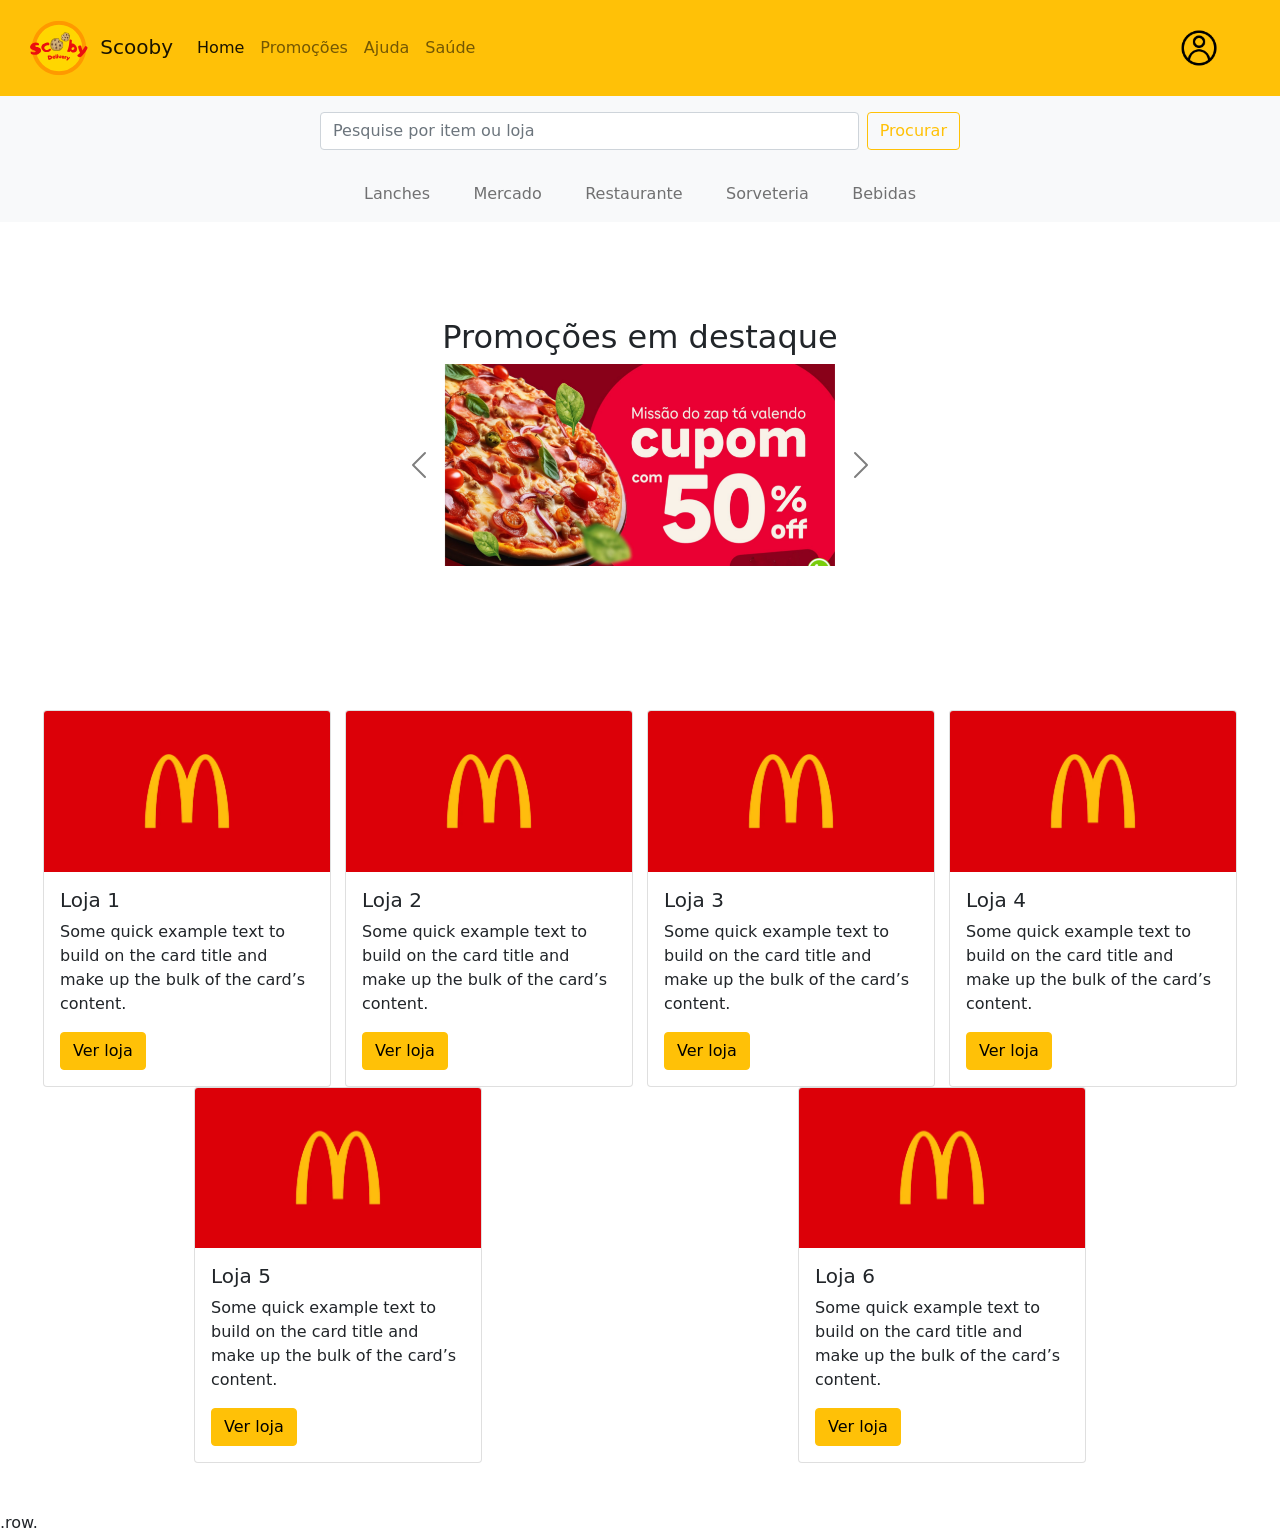
==== index.html @ 4501c906 "Adicionando arquivos ao projeto" ====
<!DOCTYPE html>
<html lang="pt-br">
<head>
    <meta charset="UTF-8">
    <meta name="viewport" content="width=device-width, initial-scale=1.0">
    <link rel="stylesheet" href="./bootstrap-5.0.2-dist/css/bootstrap.min.css">
    <link rel="stylesheet" href="./assets/css/style.css">
    <script src="bootstrap-5.0.2-dist/js/bootstrap.bundle.min.js" defer></script>
    <title>Nome</title>
</head>
<body>
    <nav class="navbar navbar-expand-lg navbar-light bg-warning">
        <div class="row col-12">
            <div class="container-fluid mx-4 d-flex justify-content-around">
                <div class="col-11 d-flex">
                    <a class="navbar-brand" href="./index.html">
                        <img src="./assets/img/logoScooby.svg" alt="" width="70">
                        Scooby
                    </a>
                    <button class="navbar-toggler" type="button" data-bs-toggle="collapse" data-bs-target="#navbarNavAltMarkup" aria-controls="navbarNavAltMarkup" aria-expanded="false" aria-label="Toggle navigation">
                    <span class="navbar-toggler-icon"></span>
                    </button>
                    <div class="collapse navbar-collapse" id="navbarNavAltMarkup">
                        <div class="navbar-nav">
                            <a class="nav-link active" aria-current="page" href="#">Home</a>
                            <a class="nav-link" href="#">Promoções</a>
                            <a class="nav-link" href="#">Ajuda</a>
                            <a class="nav-link" href="#">Saúde</a>
                        </div>
                    </div>
                </div>
                <div class="col-1 collapse navbar-collapse px-1" id="navbarNavAltMarkup">
                    <div class="navbar-nav">
                        <a href="./perfil.html" class="navbar-brand">
                            <img src="./assets/img/icons/perfil-de-usuario.png" alt="" width="40">
                        </a>
                    </div>
                </div>
            </div>
        </div>
    </nav>
    <div class="row px-0">
        <div class="col-12 bg-light py-3">
            <form class="d-flex col-6 mx-auto" role="search">
                <input class="form-control me-2" type="search" placeholder="Pesquise por item ou loja" aria-label="Search"/>
                <button class="btn btn-outline-warning" type="submit">Procurar</button>
            </form>
        </div>
    </div>
    <div class="row">
        <nav class="navbar navbar-expand-lg navbar-light bg-light">
            <div class="container-fluid">
                <button class="navbar-toggler" type="button" data-bs-toggle="collapse" data-bs-target="#navbarNavAltMarkup" aria-controls="navbarNavAltMarkup" aria-expanded="false" aria-label="Toggle navigation">
                <span class="navbar-toggler-icon"></span>
                </button>
                <div class="col-12">
                    <div class="col-6 container-fluid mx-auto collapse navbar-collapse" id="navbarNavAltMarkup">
                        <div class="navbar-nav justify-content-between w-100">
                            <a class="nav-link" href="#">Lanches</a>
                            <a class="nav-link" href="#">Mercado</a>
                            <a class="nav-link" href="#">Restaurante</a>
                            <a class="nav-link" href="#">Sorveteria</a>
                            <a class="nav-link" href="#">Bebidas</a>
                        </div>
                    </div>
                </div>
            </div>
        </nav>
    </div>
    <div class="row py-5">
        <div class="col-5 mx-auto my-5">
            <h2 class="fs-2 text-center">Promoções em destaque</h2>
            <div id="carouselExample" class="carousel carousel-dark slide">
                <div class="carousel-inner">
                    <div class="carousel-item active">
                        <img src="./assets/img/promocao1.png" class="d-block w-75 mx-auto" alt="...">
                    </div>
                    <div class="carousel-item">
                        <img src="./assets/img/promocao3.png" class="d-block w-75 mx-auto" alt="...">
                    </div>
                </div>
                <button class="carousel-control-prev" type="button" data-bs-target="#carouselExample" data-bs-slide="prev">
                    <span class="carousel-control-prev-icon" aria-hidden="true"></span>
                    <span class="visually-hidden">Previous</span>
                </button>
                <button class="carousel-control-next" type="button" data-bs-target="#carouselExample" data-bs-slide="next">
                    <span class="carousel-control-next-icon" aria-hidden="true"></span>
                    <span class="visually-hidden">Next</span>
                </button>
            </div>
        </div>
    </div>
    <div class="row my-5">
        <div class="container-fluid d-flex px-5 flex-wrap justify-content-around">
            <div class="card" style="width: 18rem;">
                <img src="./assets/img/mcdonalds_logo.webp" class="card-img-top" alt="...">
                <div class="card-body">
                    <h5 class="card-title">Loja 1</h5>
                    <p class="card-text">Some quick example text to build on the card title and make up the bulk of the card’s content.</p>
                    <a href="#" class="btn btn-warning">Ver loja</a>
                </div>
            </div>
            <div class="card" style="width: 18rem;">
                <img src="./assets/img/mcdonalds_logo.webp" class="card-img-top" alt="...">
                <div class="card-body">
                    <h5 class="card-title">Loja 2</h5>
                    <p class="card-text">Some quick example text to build on the card title and make up the bulk of the card’s content.</p>
                    <a href="#" class="btn btn-warning">Ver loja</a>
                </div>
            </div>
            <div class="card" style="width: 18rem;">
                <img src="./assets/img/mcdonalds_logo.webp" class="card-img-top" alt="...">
                <div class="card-body">
                    <h5 class="card-title">Loja 3</h5>
                    <p class="card-text">Some quick example text to build on the card title and make up the bulk of the card’s content.</p>
                    <a href="#" class="btn btn-warning">Ver loja</a>
                </div>
            </div>
            <div class="card" style="width: 18rem;">
                <img src="./assets/img/mcdonalds_logo.webp" class="card-img-top" alt="...">
                <div class="card-body">
                    <h5 class="card-title">Loja 4</h5>
                    <p class="card-text">Some quick example text to build on the card title and make up the bulk of the card’s content.</p>
                    <a href="#" class="btn btn-warning">Ver loja</a>
                </div>
            </div>
            <div class="card" style="width: 18rem;">
                <img src="./assets/img/mcdonalds_logo.webp" class="card-img-top" alt="...">
                <div class="card-body">
                    <h5 class="card-title">Loja 5</h5>
                    <p class="card-text">Some quick example text to build on the card title and make up the bulk of the card’s content.</p>
                    <a href="#" class="btn btn-warning">Ver loja</a>
                </div>
            </div>
            <div class="card" style="width: 18rem;">
                <img src="./assets/img/mcdonalds_logo.webp" class="card-img-top" alt="...">
                <div class="card-body">
                    <h5 class="card-title">Loja 6</h5>
                    <p class="card-text">Some quick example text to build on the card title and make up the bulk of the card’s content.</p>
                    <a href="#" class="btn btn-warning">Ver loja</a>
                </div>
            </div>
        </div>
    </div>
    <footer>
        .row.
    </footer>
</body>
</html>
---- assets/css/style.css ----
.list-group-item:hover > img{
    transform: scale(1.2);
    transition: 100ms;
}

.list-group-item:hover #config{
    transform: rotate(90deg) scale(1.2);
}
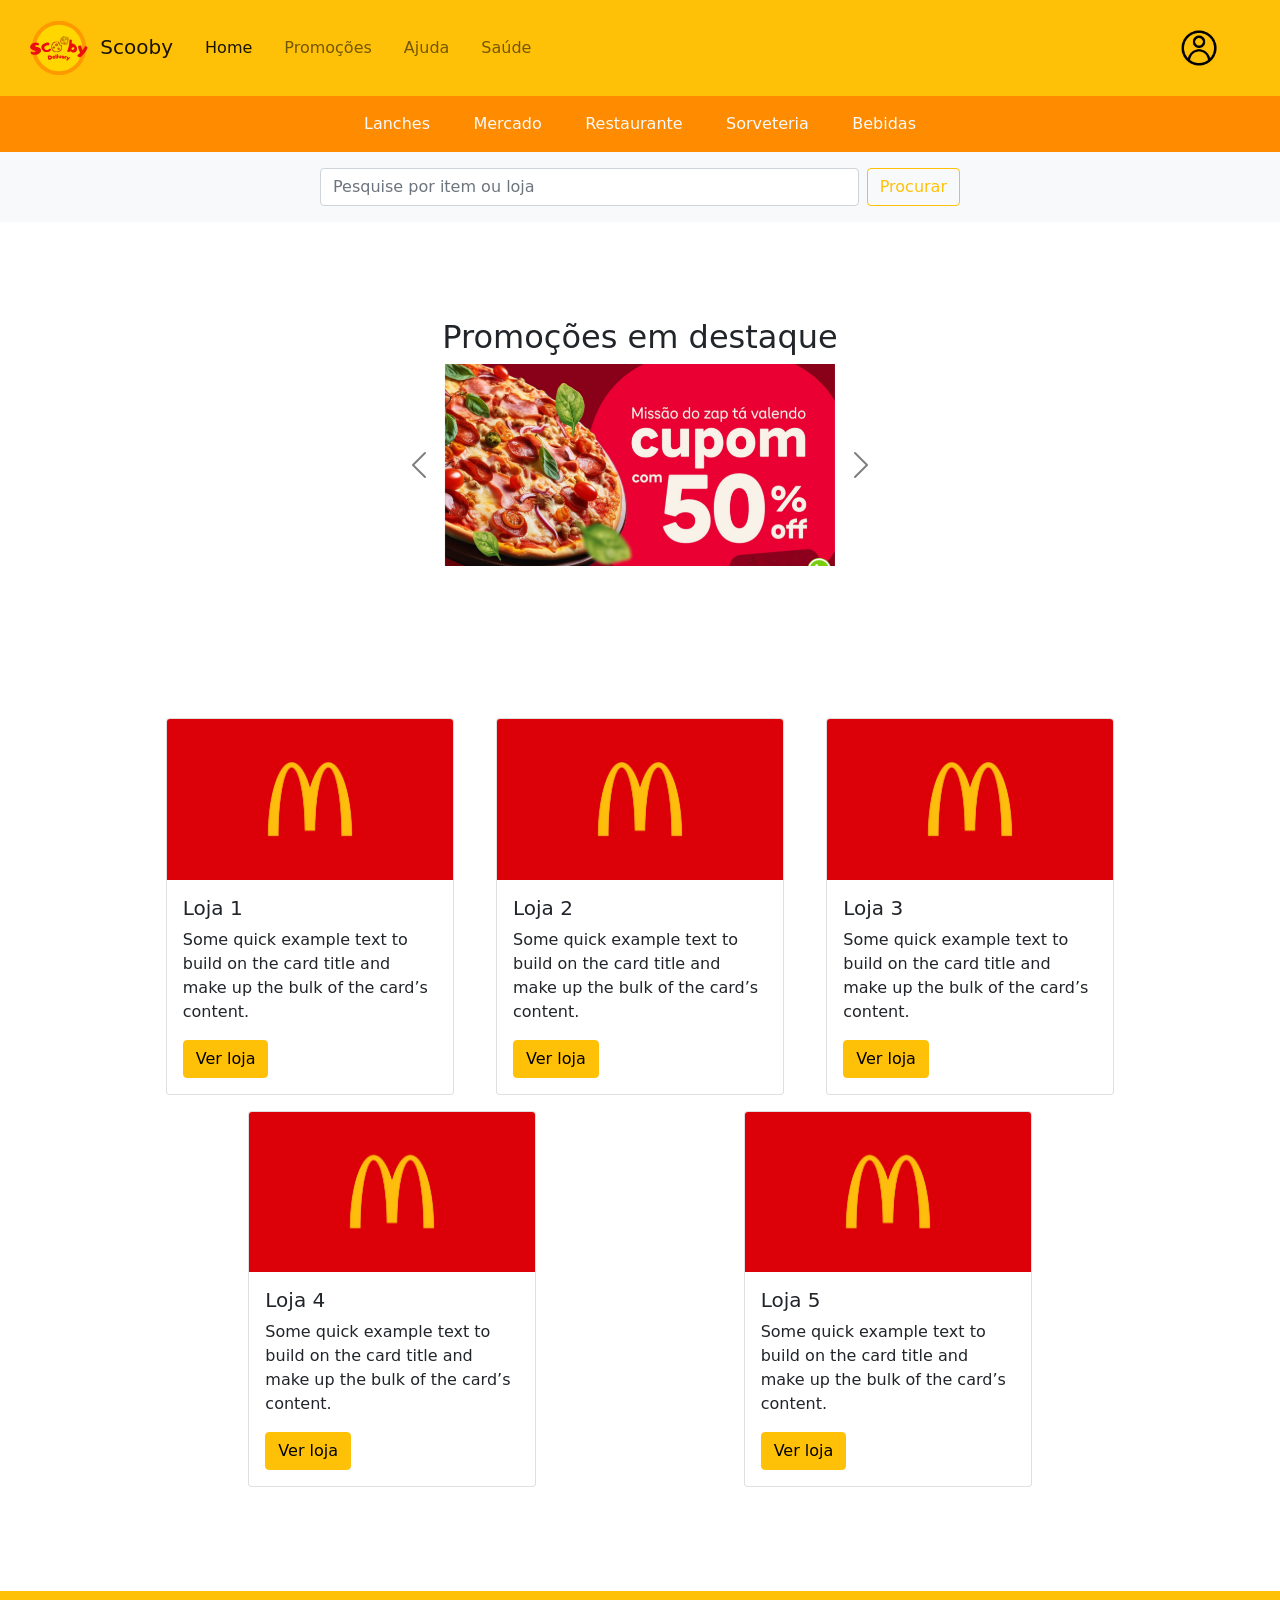
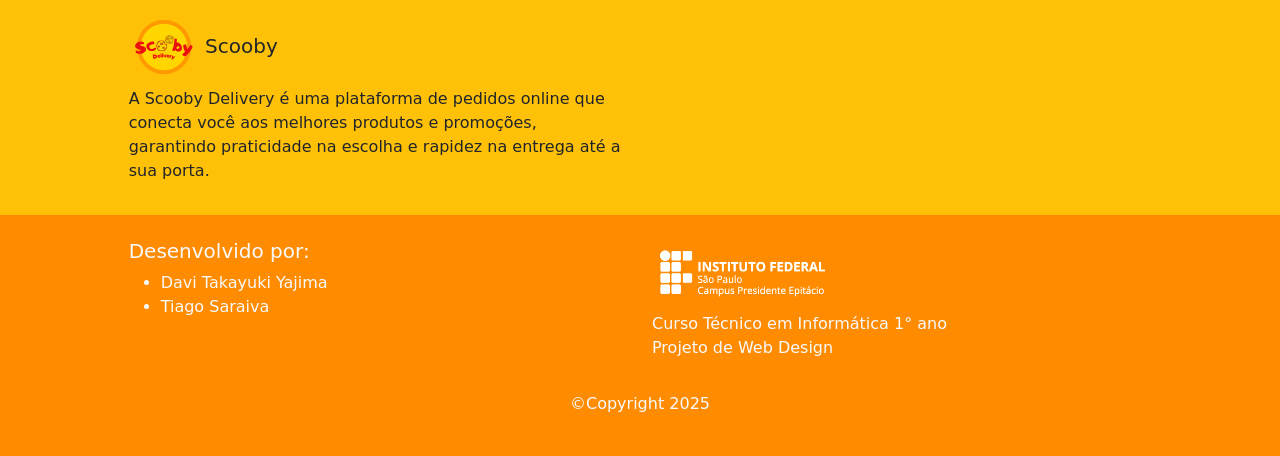
==== commit d11a1823: "Add files via upload" ====
--- a/index.html
+++ b/index.html
@@ -6,7 +6,7 @@
     <link rel="stylesheet" href="./bootstrap-5.0.2-dist/css/bootstrap.min.css">
     <link rel="stylesheet" href="./assets/css/style.css">
     <script src="bootstrap-5.0.2-dist/js/bootstrap.bundle.min.js" defer></script>
-    <title>Nome</title>
+    <title>Scooby | Home</title>
 </head>
 <body>
     <nav class="navbar navbar-expand-lg navbar-light bg-warning">
@@ -14,7 +14,7 @@
             <div class="container-fluid mx-4 d-flex justify-content-around">
                 <div class="col-11 d-flex">
                     <a class="navbar-brand" href="./index.html">
-                        <img src="./assets/img/logoScooby.svg" alt="" width="70">
+                        <img src="./assets/img/logoScooby.svg" alt="Logo da Scooby Delivery" width="70">
                         Scooby
                     </a>
                     <button class="navbar-toggler" type="button" data-bs-toggle="collapse" data-bs-target="#navbarNavAltMarkup" aria-controls="navbarNavAltMarkup" aria-expanded="false" aria-label="Toggle navigation">
@@ -22,10 +22,10 @@
                     </button>
                     <div class="collapse navbar-collapse" id="navbarNavAltMarkup">
                         <div class="navbar-nav">
-                            <a class="nav-link active" aria-current="page" href="#">Home</a>
-                            <a class="nav-link" href="#">Promoções</a>
-                            <a class="nav-link" href="#">Ajuda</a>
-                            <a class="nav-link" href="#">Saúde</a>
+                            <a class="nav-link active mx-2" aria-current="page" href="./index.html">Home</a>
+                            <a class="nav-link mx-2" href="#">Promoções</a>
+                            <a class="nav-link mx-2" href="#">Ajuda</a>
+                            <a class="nav-link mx-2" href="#">Saúde</a>
                         </div>
                     </div>
                 </div>
@@ -39,6 +39,26 @@
             </div>
         </div>
     </nav>
+    <div class="row">
+        <nav class="navbar navbar-expand-lg navbar-light" style="background-color: darkorange;">
+            <div class="container-fluid">
+                <button class="navbar-toggler" type="button" data-bs-toggle="collapse" data-bs-target="#navbarNavAltMarkup" aria-controls="navbarNavAltMarkup" aria-expanded="false" aria-label="Toggle navigation">
+                <span class="navbar-toggler-icon"></span>
+                </button>
+                <div class="col-12">
+                    <div class="col-6 container-fluid mx-auto collapse navbar-collapse" id="navbarNavAltMarkup">
+                        <div class="navbar-nav justify-content-between w-100">
+                            <a class="nav-link text-light" href="#">Lanches</a>
+                            <a class="nav-link text-light" href="#">Mercado</a>
+                            <a class="nav-link text-light" href="#">Restaurante</a>
+                            <a class="nav-link text-light" href="#">Sorveteria</a>
+                            <a class="nav-link text-light" href="#">Bebidas</a>
+                        </div>
+                    </div>
+                </div>
+            </div>
+        </nav>
+    </div>
     <div class="row px-0">
         <div class="col-12 bg-light py-3">
             <form class="d-flex col-6 mx-auto" role="search">
@@ -46,26 +66,6 @@
                 <button class="btn btn-outline-warning" type="submit">Procurar</button>
             </form>
         </div>
-    </div>
-    <div class="row">
-        <nav class="navbar navbar-expand-lg navbar-light bg-light">
-            <div class="container-fluid">
-                <button class="navbar-toggler" type="button" data-bs-toggle="collapse" data-bs-target="#navbarNavAltMarkup" aria-controls="navbarNavAltMarkup" aria-expanded="false" aria-label="Toggle navigation">
-                <span class="navbar-toggler-icon"></span>
-                </button>
-                <div class="col-12">
-                    <div class="col-6 container-fluid mx-auto collapse navbar-collapse" id="navbarNavAltMarkup">
-                        <div class="navbar-nav justify-content-between w-100">
-                            <a class="nav-link" href="#">Lanches</a>
-                            <a class="nav-link" href="#">Mercado</a>
-                            <a class="nav-link" href="#">Restaurante</a>
-                            <a class="nav-link" href="#">Sorveteria</a>
-                            <a class="nav-link" href="#">Bebidas</a>
-                        </div>
-                    </div>
-                </div>
-            </div>
-        </nav>
     </div>
     <div class="row py-5">
         <div class="col-5 mx-auto my-5">
@@ -91,8 +91,8 @@
         </div>
     </div>
     <div class="row my-5">
-        <div class="container-fluid d-flex px-5 flex-wrap justify-content-around">
-            <div class="card" style="width: 18rem;">
+        <div class="container-fluid d-flex px-5 flex-wrap justify-content-around col-10 mb-5">
+            <div class="card my-2" style="width: 18rem;">
                 <img src="./assets/img/mcdonalds_logo.webp" class="card-img-top" alt="...">
                 <div class="card-body">
                     <h5 class="card-title">Loja 1</h5>
@@ -100,7 +100,7 @@
                     <a href="#" class="btn btn-warning">Ver loja</a>
                 </div>
             </div>
-            <div class="card" style="width: 18rem;">
+            <div class="card my-2" style="width: 18rem;">
                 <img src="./assets/img/mcdonalds_logo.webp" class="card-img-top" alt="...">
                 <div class="card-body">
                     <h5 class="card-title">Loja 2</h5>
@@ -108,7 +108,7 @@
                     <a href="#" class="btn btn-warning">Ver loja</a>
                 </div>
             </div>
-            <div class="card" style="width: 18rem;">
+            <div class="card my-2" style="width: 18rem;">
                 <img src="./assets/img/mcdonalds_logo.webp" class="card-img-top" alt="...">
                 <div class="card-body">
                     <h5 class="card-title">Loja 3</h5>
@@ -116,7 +116,7 @@
                     <a href="#" class="btn btn-warning">Ver loja</a>
                 </div>
             </div>
-            <div class="card" style="width: 18rem;">
+            <div class="card my-2" style="width: 18rem;">
                 <img src="./assets/img/mcdonalds_logo.webp" class="card-img-top" alt="...">
                 <div class="card-body">
                     <h5 class="card-title">Loja 4</h5>
@@ -124,7 +124,7 @@
                     <a href="#" class="btn btn-warning">Ver loja</a>
                 </div>
             </div>
-            <div class="card" style="width: 18rem;">
+            <div class="card my-2" style="width: 18rem;">
                 <img src="./assets/img/mcdonalds_logo.webp" class="card-img-top" alt="...">
                 <div class="card-body">
                     <h5 class="card-title">Loja 5</h5>
@@ -132,18 +132,45 @@
                     <a href="#" class="btn btn-warning">Ver loja</a>
                 </div>
             </div>
-            <div class="card" style="width: 18rem;">
-                <img src="./assets/img/mcdonalds_logo.webp" class="card-img-top" alt="...">
-                <div class="card-body">
-                    <h5 class="card-title">Loja 6</h5>
-                    <p class="card-text">Some quick example text to build on the card title and make up the bulk of the card’s content.</p>
-                    <a href="#" class="btn btn-warning">Ver loja</a>
+        </div>
+    </div>
+    <div class="bg-warning py-3">
+        <div class="container-fluid">
+            <div class="row col-10 mx-auto">
+                <div class="col-6">
+                    <div class="row">
+                        <a class="navbar-brand text-dark" href="./index.html">
+                            <img src="./assets/img/logoScooby.svg" alt="Logo da Scooby" width="70">
+                            Scooby
+                        </a>
+                    </div>
+                    <div class="row">
+                        <p>A Scooby Delivery é uma plataforma de pedidos online que conecta você aos melhores produtos e promoções, garantindo praticidade na escolha e rapidez na entrega até a sua porta.</p>
+                    </div>
                 </div>
             </div>
         </div>
     </div>
-    <footer>
-        .row.
+    <footer class="py-4" style="background-color: darkorange;">
+        <div class="container-fluid">
+            <div class="row col-10 mx-auto text-light">
+                <div class="col-6">
+                    <h5>Desenvolvido por:</h5>
+                    <ul>
+                        <li>Davi Takayuki Yajima</li>
+                        <li>Tiago Saraiva</li>
+                    </ul>
+                </div>
+                <div class="col-6">
+                    <img class="mb-2" src="./assets/img/logoIFSPhorizontal.png" alt="Logotipo IFSP campus Presidente Epitácio" width="180">
+                    <p class="my-0">Curso Técnico em Informática 1° ano</p>
+                    <p>Projeto de Web Design</p>
+                </div>
+            </div>
+            <div class="row col-10 mx-auto text-light">
+                <p class="text-center mt-3">©Copyright 2025</p>
+            </div>
+        </div>
     </footer>
 </body>
 </html>
--- a/assets/css/style.css
+++ b/assets/css/style.css
@@ -1,8 +1,8 @@
-.list-group-item:hover > img{
-    transform: scale(1.2);
-    transition: 100ms;
-}
-
-.list-group-item:hover #config{
-    transform: rotate(90deg) scale(1.2);
-}
+.list-group-item:hover > img{
+    transform: scale(1.2);
+    transition: 100ms;
+}
+
+.list-group-item:hover #config{
+    transform: rotate(90deg) scale(1.2);
+}
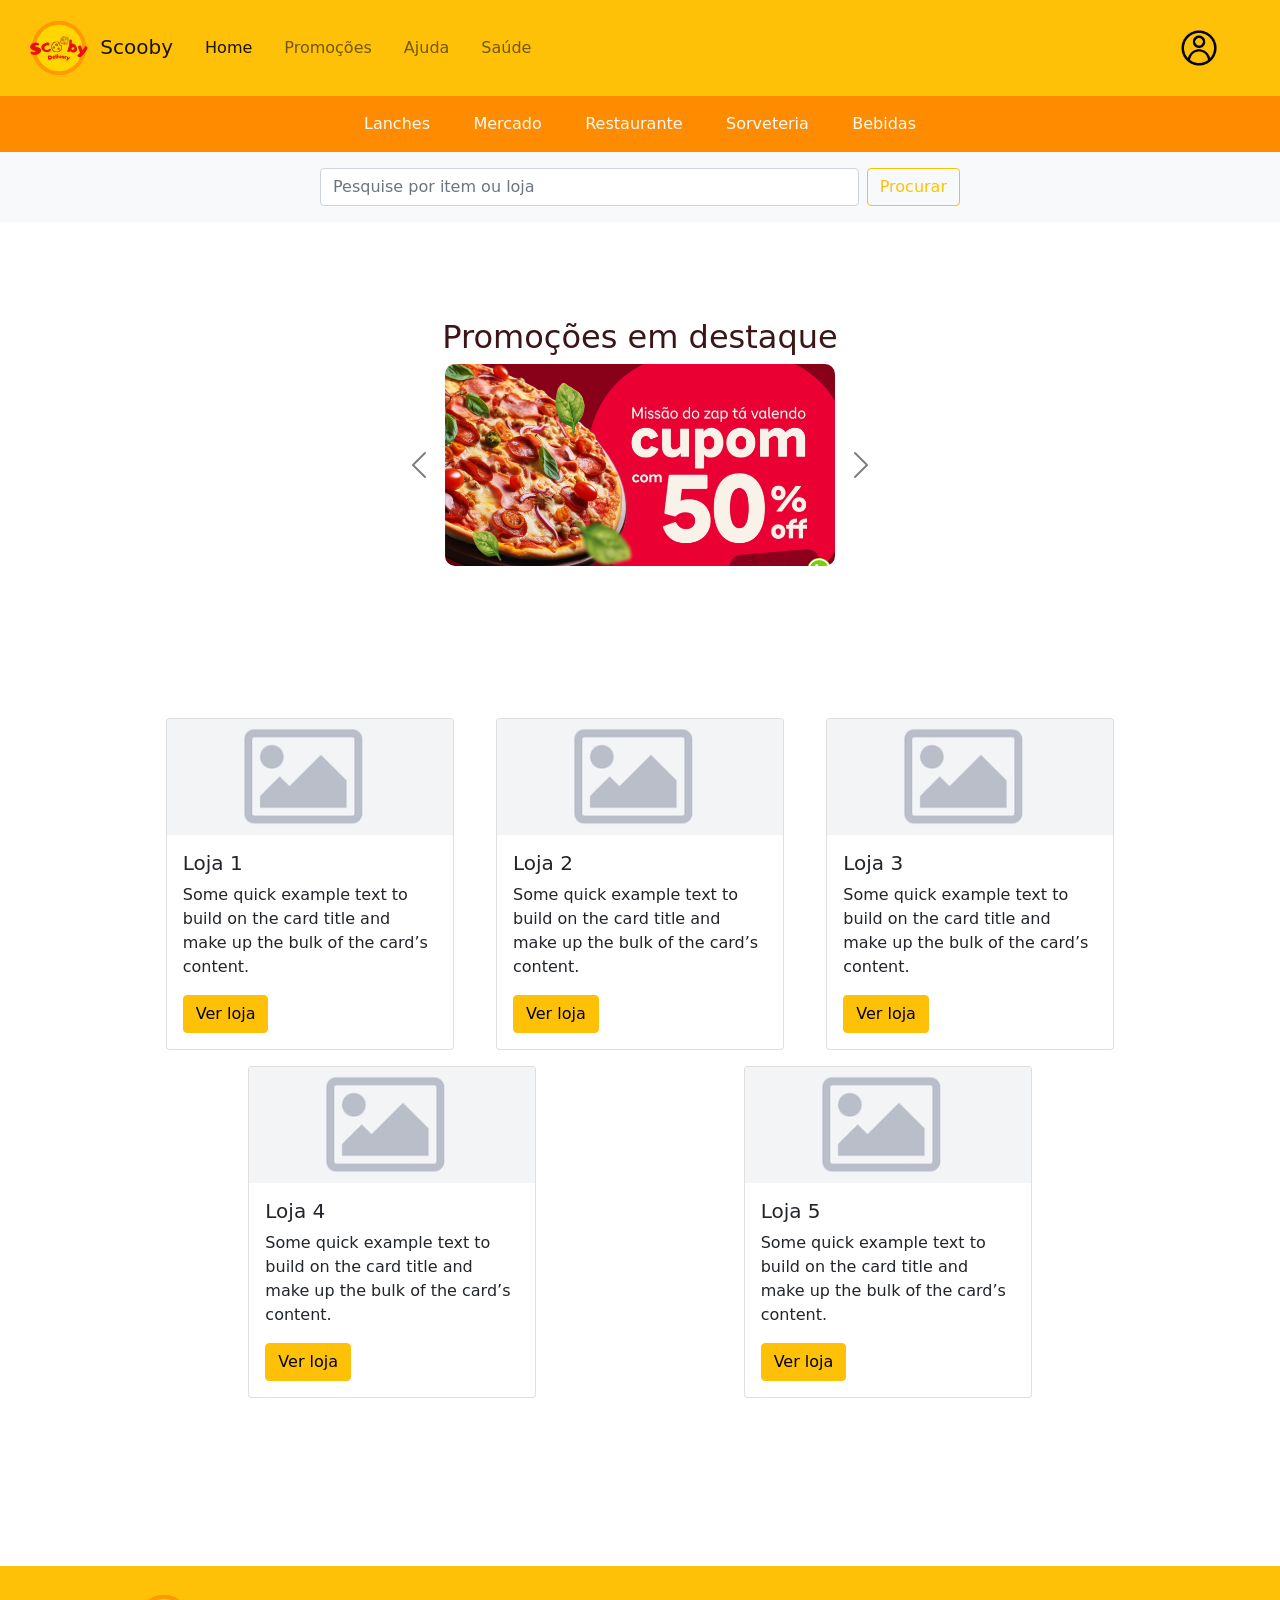
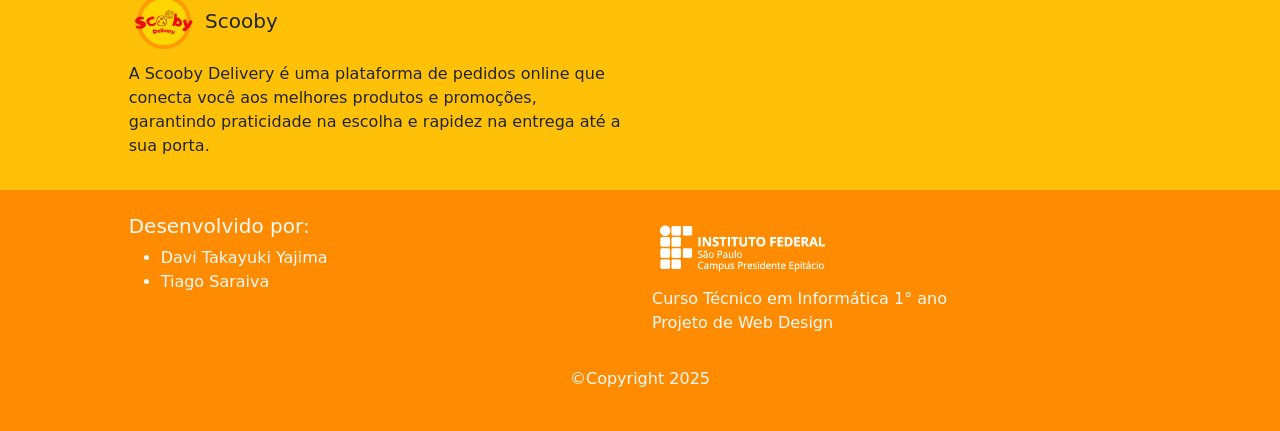
==== commit 26801a80: "Add files via upload" ====
--- a/index.html
+++ b/index.html
@@ -7,6 +7,7 @@
     <link rel="stylesheet" href="./assets/css/style.css">
     <script src="bootstrap-5.0.2-dist/js/bootstrap.bundle.min.js" defer></script>
     <title>Scooby | Home</title>
+    <link rel="icon" href="./assets/img/logoScooby.svg" type="image/x-icon">
 </head>
 <body>
     <nav class="navbar navbar-expand-lg navbar-light bg-warning">
@@ -23,16 +24,16 @@
                     <div class="collapse navbar-collapse" id="navbarNavAltMarkup">
                         <div class="navbar-nav">
                             <a class="nav-link active mx-2" aria-current="page" href="./index.html">Home</a>
-                            <a class="nav-link mx-2" href="#">Promoções</a>
-                            <a class="nav-link mx-2" href="#">Ajuda</a>
-                            <a class="nav-link mx-2" href="#">Saúde</a>
+                            <a class="nav-link mx-2" href="./promocoes.html">Promoções</a>
+                            <a class="nav-link mx-2" href="./ajuda.html">Ajuda</a>
+                            <a class="nav-link mx-2" href="./saude.html">Saúde</a>
                         </div>
                     </div>
                 </div>
                 <div class="col-1 collapse navbar-collapse px-1" id="navbarNavAltMarkup">
                     <div class="navbar-nav">
                         <a href="./perfil.html" class="navbar-brand">
-                            <img src="./assets/img/icons/perfil-de-usuario.png" alt="" width="40">
+                            <img src="./assets/img/icons/perfil-de-usuario.png" alt="Ícone perfil" width="40">
                         </a>
                     </div>
                 </div>
@@ -70,8 +71,8 @@
     <div class="row py-5">
         <div class="col-5 mx-auto my-5">
             <h2 class="fs-2 text-center">Promoções em destaque</h2>
-            <div id="carouselExample" class="carousel carousel-dark slide">
-                <div class="carousel-inner">
+            <div id="carouselExample" class="carousel carousel-fade carousel-dark slide">
+                <div class="carousel-inner slide">
                     <div class="carousel-item active">
                         <img src="./assets/img/promocao1.png" class="d-block w-75 mx-auto" alt="...">
                     </div>
@@ -93,7 +94,7 @@
     <div class="row my-5">
         <div class="container-fluid d-flex px-5 flex-wrap justify-content-around col-10 mb-5">
             <div class="card my-2" style="width: 18rem;">
-                <img src="./assets/img/mcdonalds_logo.webp" class="card-img-top" alt="...">
+                <img src="./assets/img/img-n.png" class="card-img-top" alt="...">
                 <div class="card-body">
                     <h5 class="card-title">Loja 1</h5>
                     <p class="card-text">Some quick example text to build on the card title and make up the bulk of the card’s content.</p>
@@ -101,7 +102,7 @@
                 </div>
             </div>
             <div class="card my-2" style="width: 18rem;">
-                <img src="./assets/img/mcdonalds_logo.webp" class="card-img-top" alt="...">
+                <img src="./assets/img/img-n.png" class="card-img-top" alt="...">
                 <div class="card-body">
                     <h5 class="card-title">Loja 2</h5>
                     <p class="card-text">Some quick example text to build on the card title and make up the bulk of the card’s content.</p>
@@ -109,7 +110,7 @@
                 </div>
             </div>
             <div class="card my-2" style="width: 18rem;">
-                <img src="./assets/img/mcdonalds_logo.webp" class="card-img-top" alt="...">
+                <img src="./assets/img/img-n.png" class="card-img-top" alt="...">
                 <div class="card-body">
                     <h5 class="card-title">Loja 3</h5>
                     <p class="card-text">Some quick example text to build on the card title and make up the bulk of the card’s content.</p>
@@ -117,7 +118,7 @@
                 </div>
             </div>
             <div class="card my-2" style="width: 18rem;">
-                <img src="./assets/img/mcdonalds_logo.webp" class="card-img-top" alt="...">
+                <img src="./assets/img/img-n.png" class="card-img-top" alt="...">
                 <div class="card-body">
                     <h5 class="card-title">Loja 4</h5>
                     <p class="card-text">Some quick example text to build on the card title and make up the bulk of the card’s content.</p>
@@ -125,7 +126,7 @@
                 </div>
             </div>
             <div class="card my-2" style="width: 18rem;">
-                <img src="./assets/img/mcdonalds_logo.webp" class="card-img-top" alt="...">
+                <img src="./assets/img/img-n.png" class="card-img-top" alt="...">
                 <div class="card-body">
                     <h5 class="card-title">Loja 5</h5>
                     <p class="card-text">Some quick example text to build on the card title and make up the bulk of the card’s content.</p>
@@ -134,7 +135,7 @@
             </div>
         </div>
     </div>
-    <div class="bg-warning py-3">
+    <div class="bg-warning py-3" style="margin-top: 7em;">
         <div class="container-fluid">
             <div class="row col-10 mx-auto">
                 <div class="col-6">
--- a/assets/css/style.css
+++ b/assets/css/style.css
@@ -6,3 +6,51 @@
 .list-group-item:hover #config{
     transform: rotate(90deg) scale(1.2);
 }
+
+.carousel img{
+    border-radius: 10px;
+}
+
+.img-prom{
+    background-size: cover;
+    border-top-left-radius: 25px;
+}
+
+.card-p{
+    padding: 0;
+    border-top-left-radius: 27px;
+    background: linear-gradient(90deg, #3C1518 50%, white 0%);
+    background-size: 200%;
+    background-position: right;
+    transition: 200ms;
+    border: 1px rgb(187, 187, 187) solid;
+}
+
+.card-p:hover{
+    color: white;
+    transform: scale(1.05);
+    background-position: left;
+    box-shadow: 5px 5px 7px 0px rgb(156, 156, 156);
+}
+
+h2{
+    color: #3C1518;
+}
+
+.lista-ajuda{
+    list-style-type: none;
+}
+
+.lista-ajuda li{
+    font-size: 20px;
+    border-bottom: 1px rgb(206, 206, 206) solid;
+}
+
+.lista-ajuda a{
+    color: rgb(83, 83, 83);
+    text-decoration: none;
+}
+
+.lista-ajuda a:hover{
+    color: black;
+}
